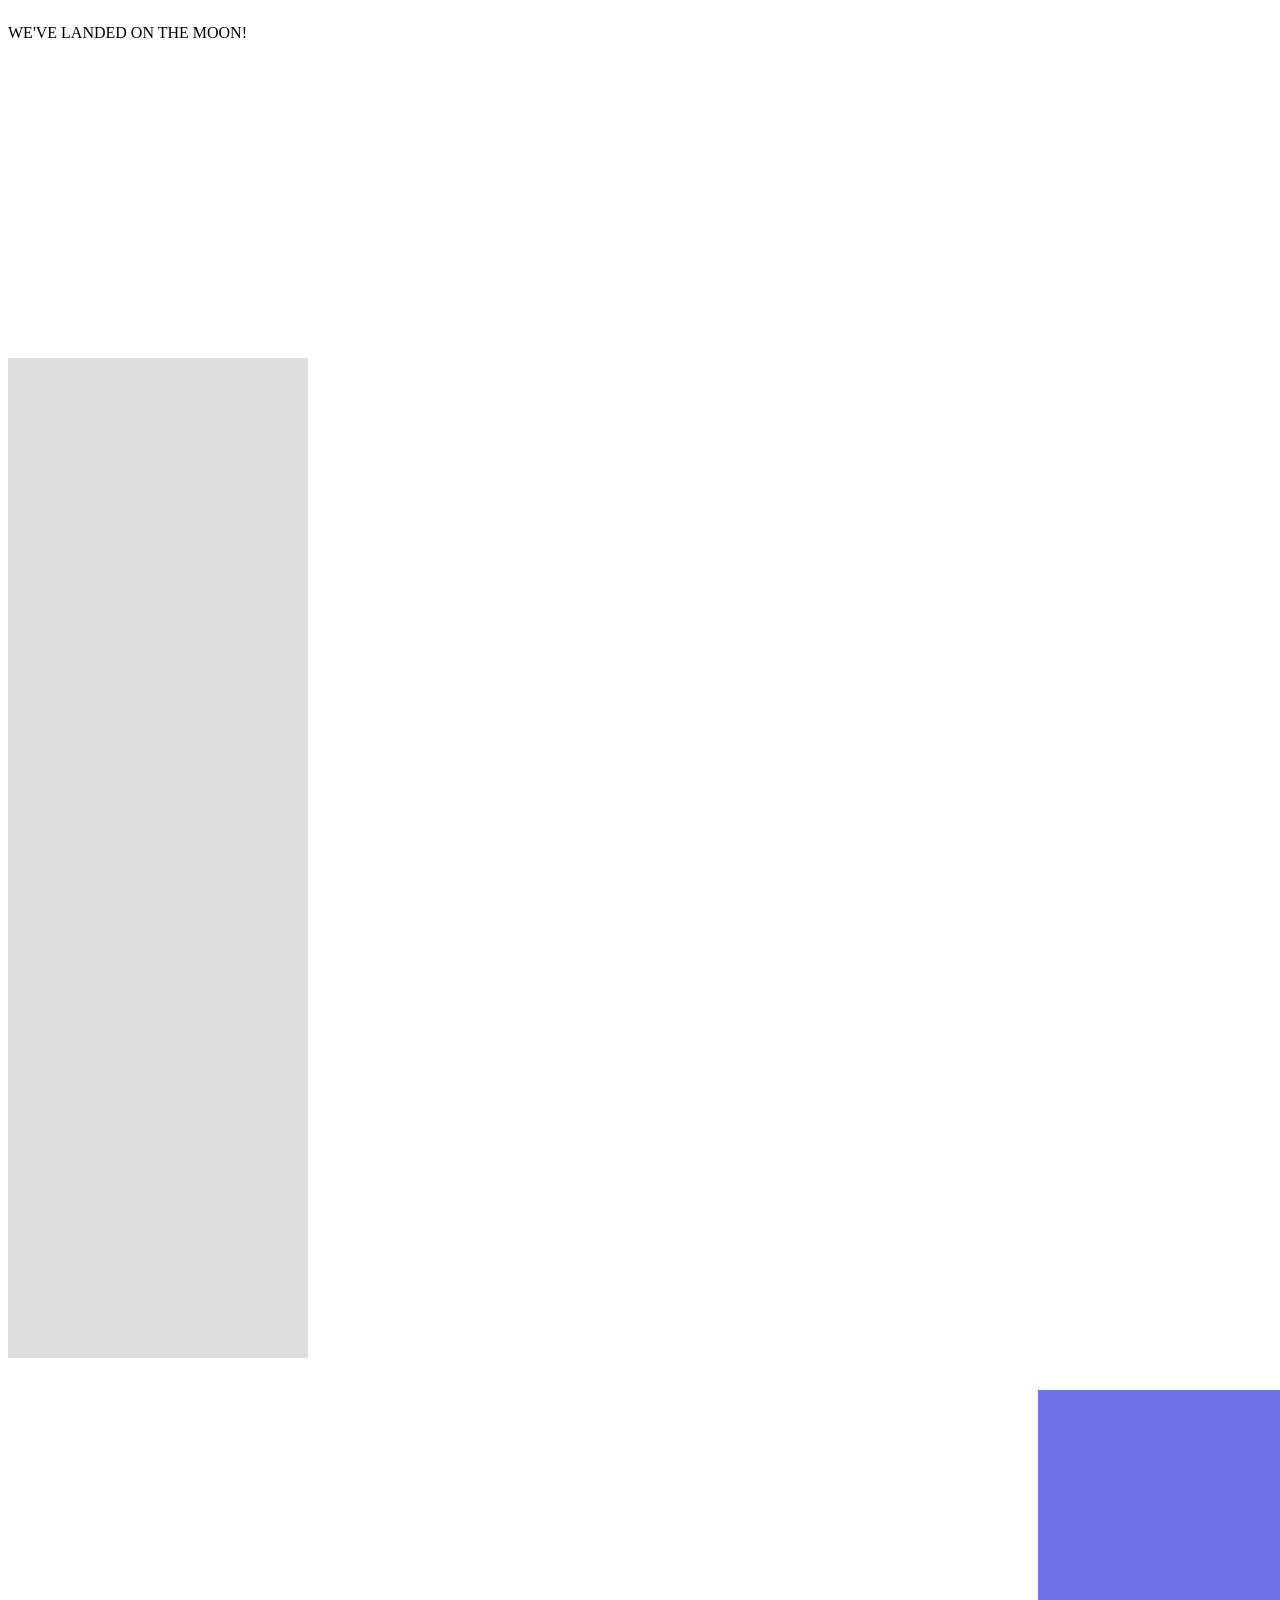
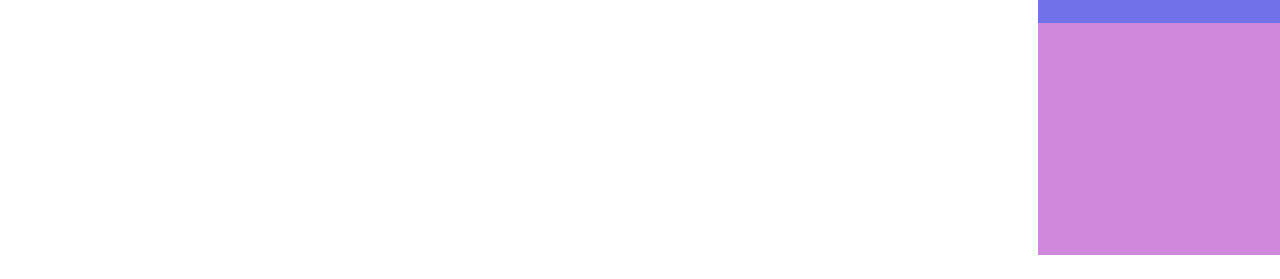
==== challenge/challenge4.html @ 34229188 "update" ====
<link rel="stylesheet" href="challenge4.css">
<p style="color: black; "> WE'VE LANDED ON THE MOON! </p>
<div class="box1">
<body>
<p id="pink"> </p>
</div>
<div>
<p id="two"> </p>
</div>
    <p id="blue"> </p>
    <p id="pink2"> </p>
</div>
<p id="yellow"> </p>

</div>
</body>
---- challenge/challenge4.css ----
p {display:inline-block;
}

#pink {
    height: 1000px;
    width: 300px;
    background-color: rgb(222, 222, 222);
    margin-top: 300px;
    
}
#teal {
    height: 700px;
    width: 700px;
    background-color: rgb(222, 222, 222);
    margin-left: -600px;
}
#blue {
    height: 232.5px;
    width: 450px;
    background-color: rgb(113, 113, 234);

}
#pink2 {
    height: 232.5px;
    width: 450px;
    background-color: rgb(207, 136, 220);
}
#yellow {
    height: 700px;
    width: 700px;
    background-color: rgb(225, 225, 136);
    margin-left: 1480px;
    margin-top: -718px;
}
#teal, #blue, #pink2 {
    display: block;
    margin-left: 1030px;
    margin-top: -715px;
}
#blue, #pink2 {
    margin-top: -16px;
}
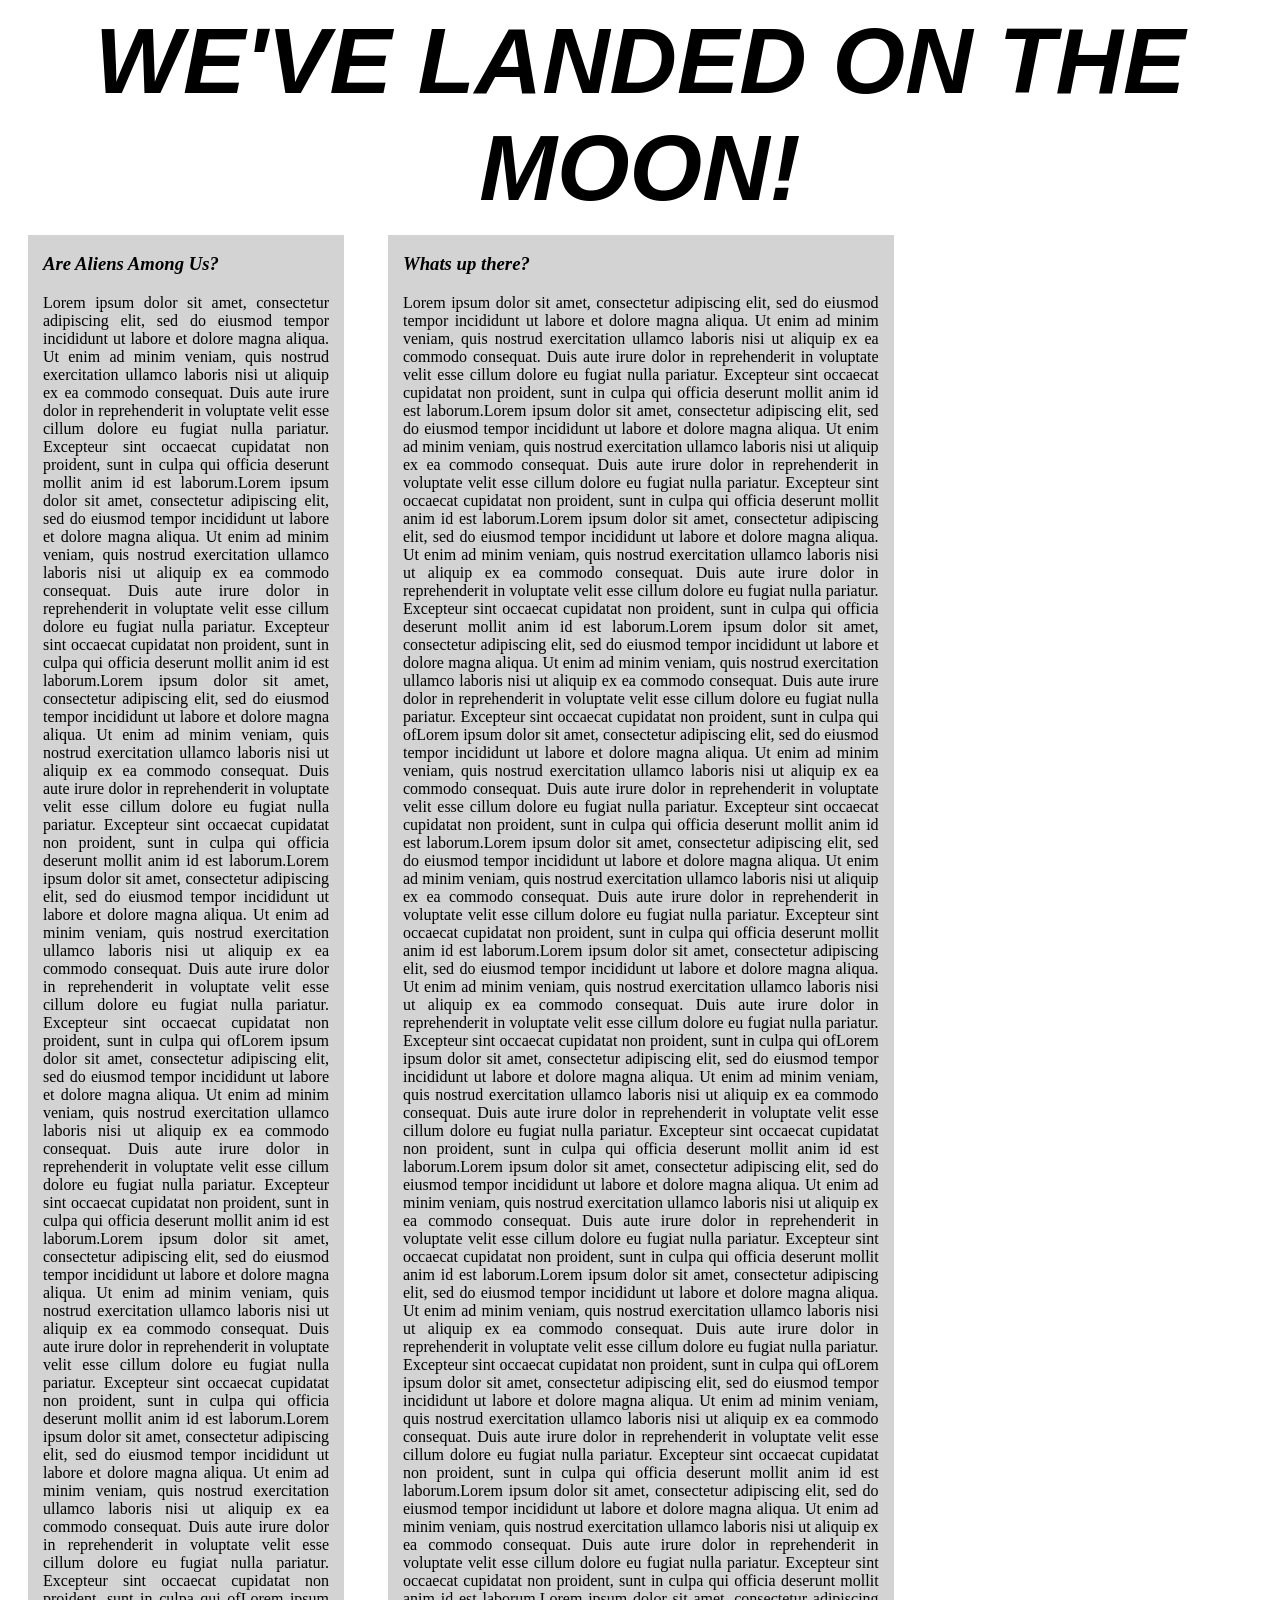
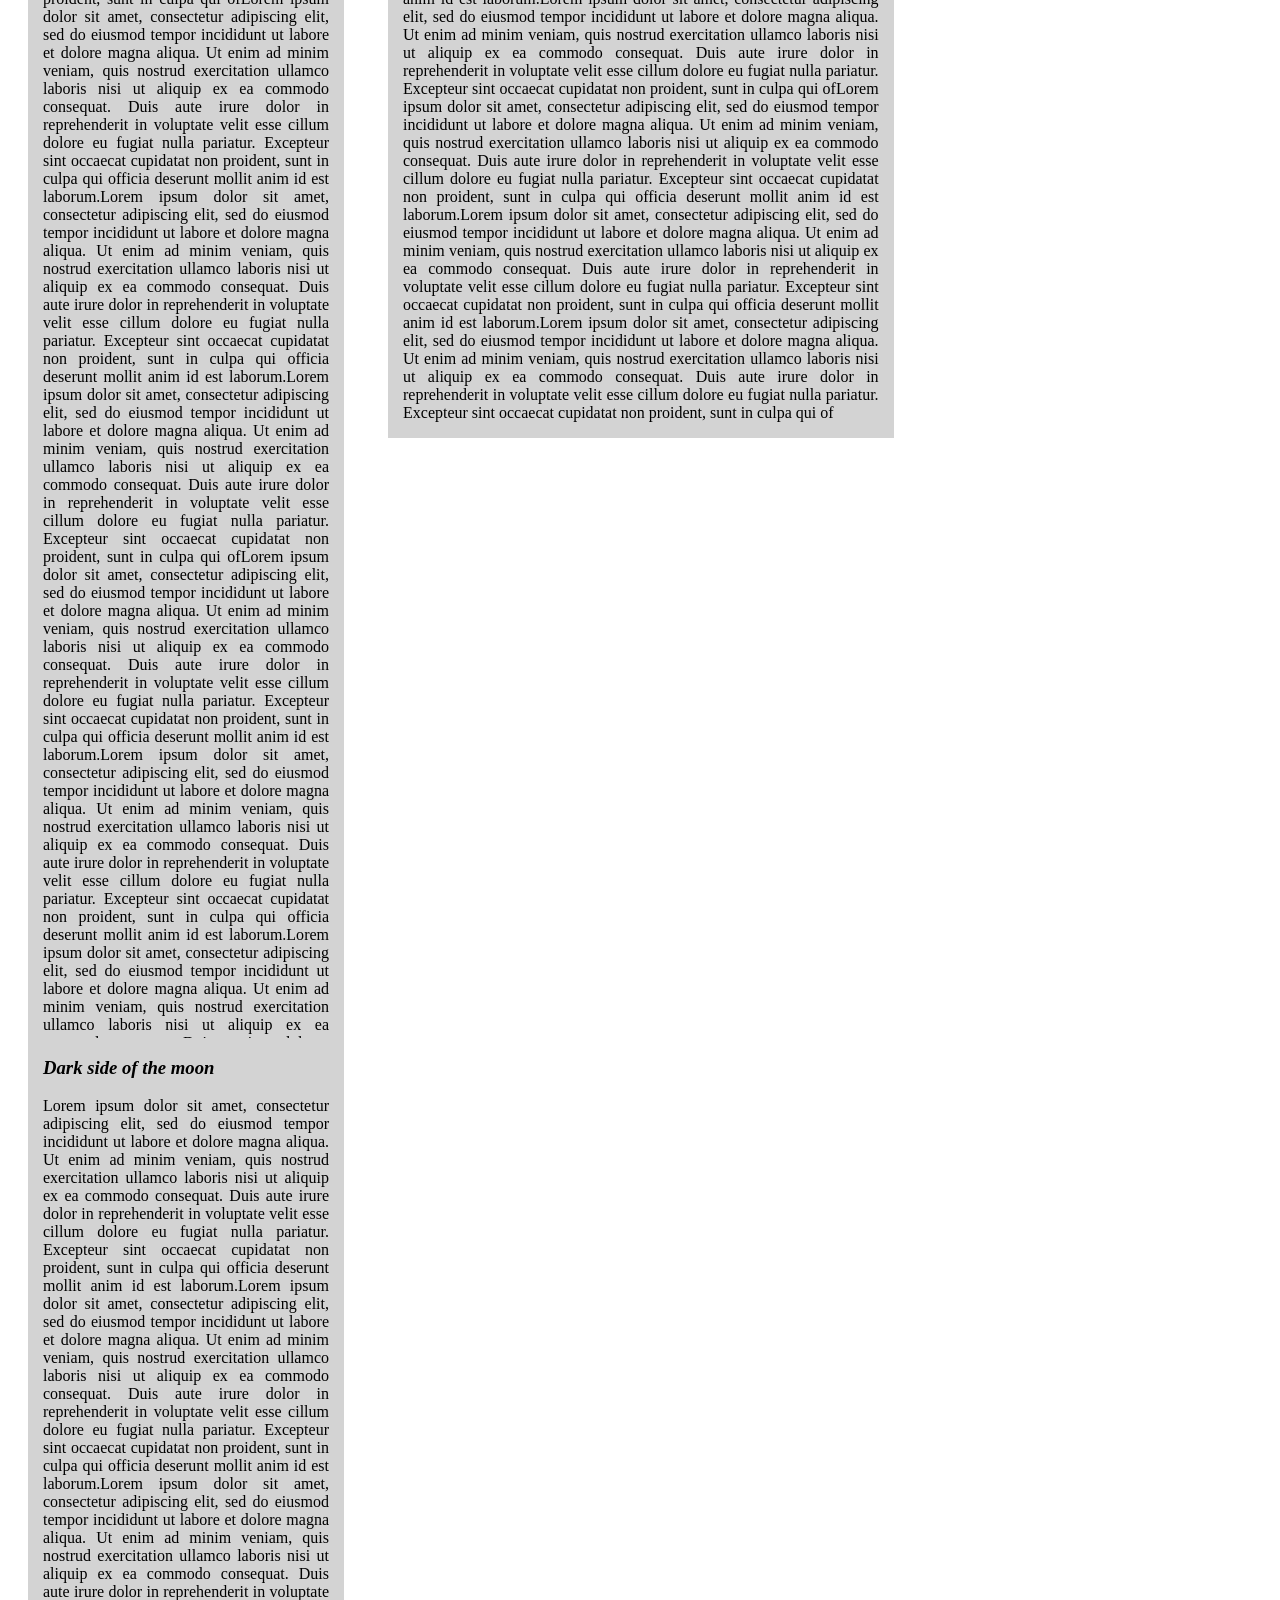
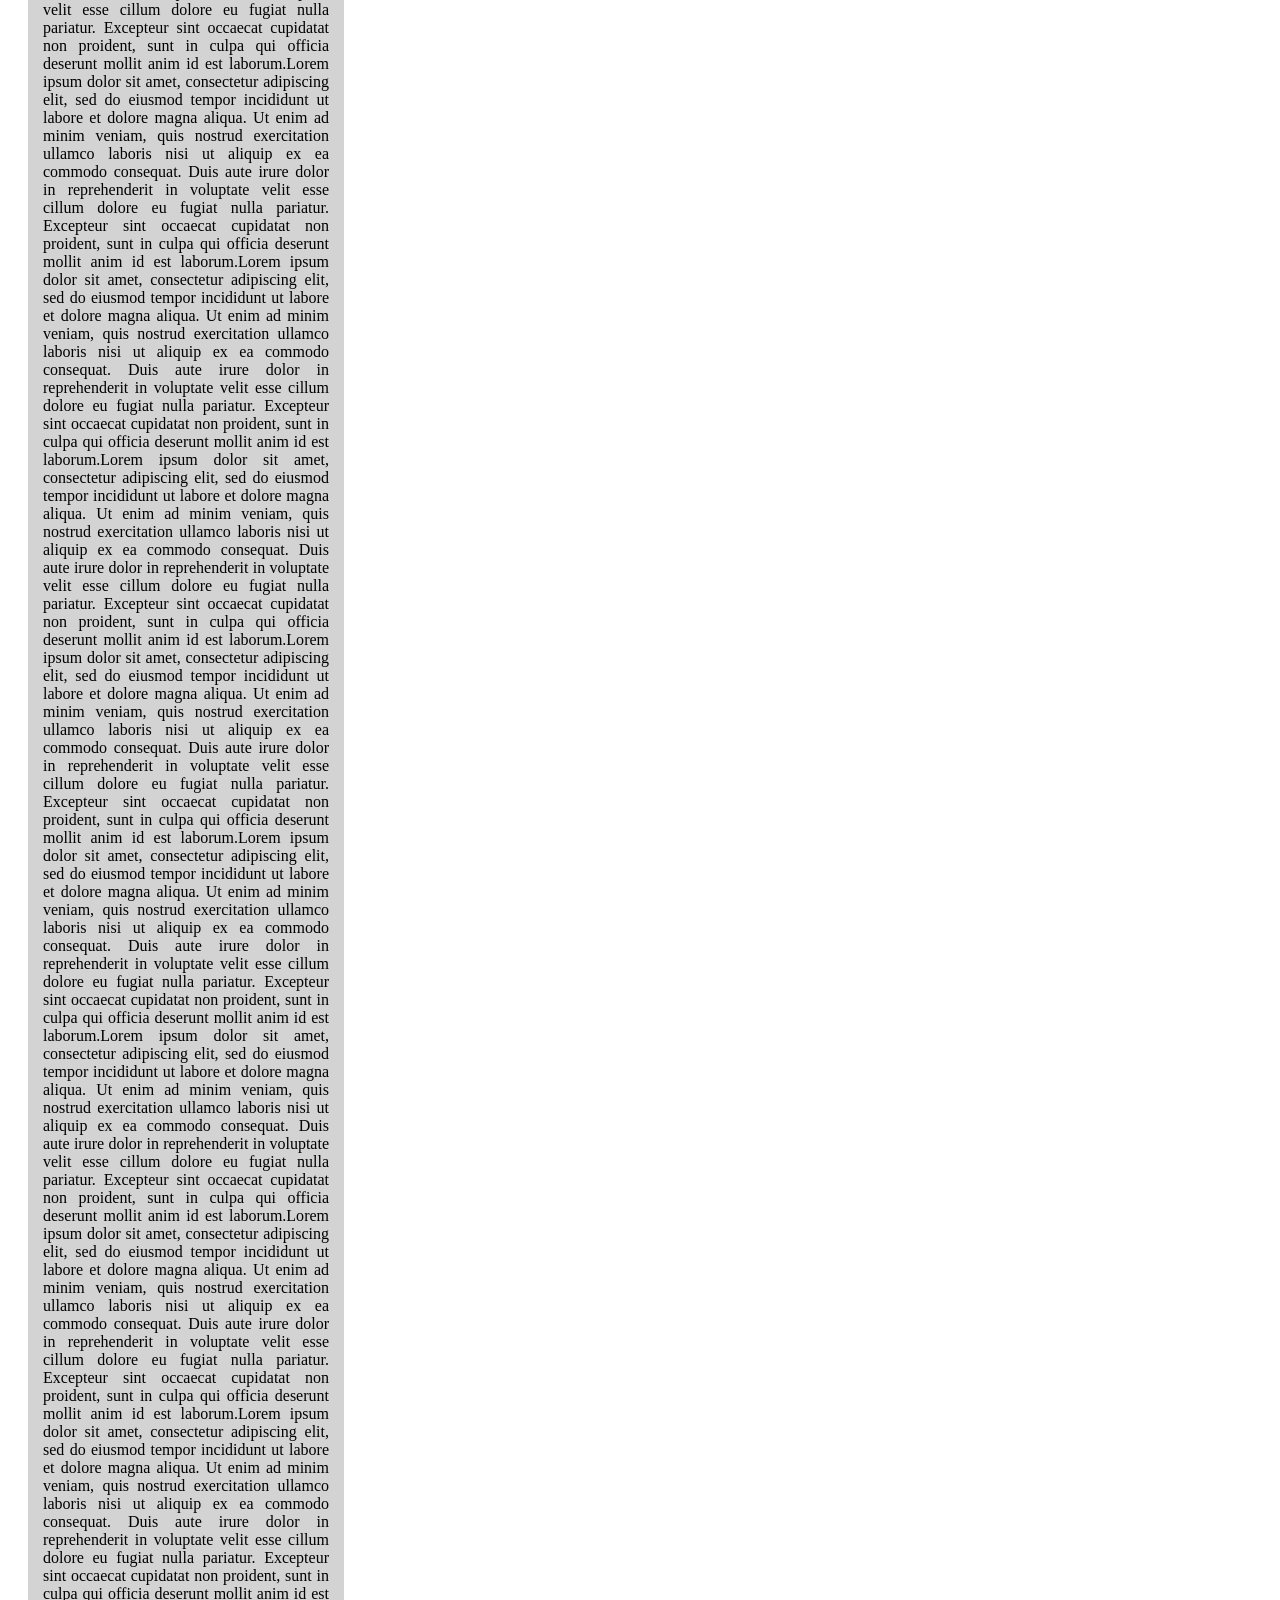
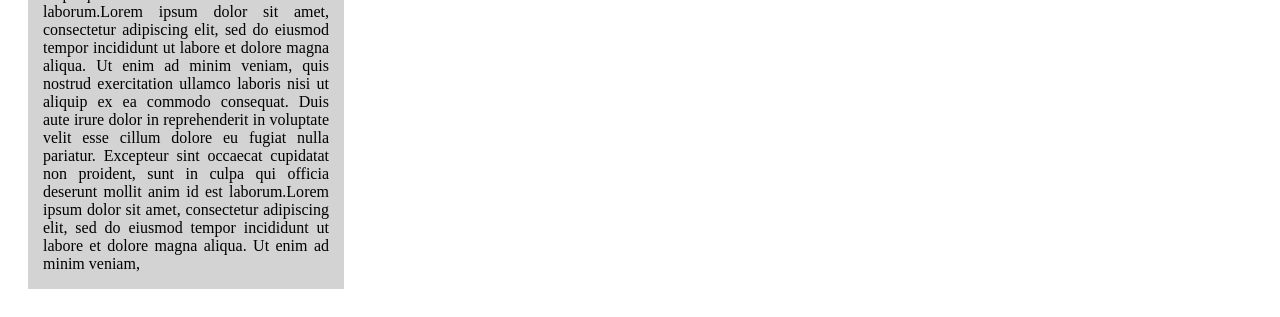
==== commit 826f7ce1: "update" ====
--- a/challenge/challenge4.html
+++ b/challenge/challenge4.html
@@ -1,16 +1,27 @@
 <link rel="stylesheet" href="challenge4.css">
-<p style="color: black; "> WE'VE LANDED ON THE MOON! </p>
-<div class="box1">
+
+<head>
+</head>
+
 <body>
-<p id="pink"> </p>
-</div>
-<div>
-<p id="two"> </p>
-</div>
-    <p id="blue"> </p>
-    <p id="pink2"> </p>
-</div>
-<p id="yellow"> </p>
+<h1 id="title"> WE'VE LANDED ON THE MOON! </h1>
+
+<div id="leftColumn">
+    <h3> Are Aliens Among Us?</h3>
+
+    <p>Lorem ipsum dolor sit amet, consectetur adipiscing elit, sed do eiusmod tempor incididunt ut labore et dolore magna aliqua. Ut enim ad minim veniam, quis nostrud exercitation ullamco laboris nisi ut aliquip ex ea commodo consequat. Duis aute irure dolor in reprehenderit in voluptate velit esse cillum dolore eu fugiat nulla pariatur. Excepteur sint occaecat cupidatat non proident, sunt in culpa qui officia deserunt mollit anim id est laborum.Lorem ipsum dolor sit amet, consectetur adipiscing elit, sed do eiusmod tempor incididunt ut labore et dolore magna aliqua. Ut enim ad minim veniam, quis nostrud exercitation ullamco laboris nisi ut aliquip ex ea commodo consequat. Duis aute irure dolor in reprehenderit in voluptate velit esse cillum dolore eu fugiat nulla pariatur. Excepteur sint occaecat cupidatat non proident, sunt in culpa qui officia deserunt mollit anim id est laborum.Lorem ipsum dolor sit amet, consectetur adipiscing elit, sed do eiusmod tempor incididunt ut labore et dolore magna aliqua. Ut enim ad minim veniam, quis nostrud exercitation ullamco laboris nisi ut aliquip ex ea commodo consequat. Duis aute irure dolor in reprehenderit in voluptate velit esse cillum dolore eu fugiat nulla pariatur. Excepteur sint occaecat cupidatat non proident, sunt in culpa qui officia deserunt mollit anim id est laborum.Lorem ipsum dolor sit amet, consectetur adipiscing elit, sed do eiusmod tempor incididunt ut labore et dolore magna aliqua. Ut enim ad minim veniam, quis nostrud exercitation ullamco laboris nisi ut aliquip ex ea commodo consequat. Duis aute irure dolor in reprehenderit in voluptate velit esse cillum dolore eu fugiat nulla pariatur. Excepteur sint occaecat cupidatat non proident, sunt in culpa qui ofLorem ipsum dolor sit amet, consectetur adipiscing elit, sed do eiusmod tempor incididunt ut labore et dolore magna aliqua. Ut enim ad minim veniam, quis nostrud exercitation ullamco laboris nisi ut aliquip ex ea commodo consequat. Duis aute irure dolor in reprehenderit in voluptate velit esse cillum dolore eu fugiat nulla pariatur. Excepteur sint occaecat cupidatat non proident, sunt in culpa qui officia deserunt mollit anim id est laborum.Lorem ipsum dolor sit amet, consectetur adipiscing elit, sed do eiusmod tempor incididunt ut labore et dolore magna aliqua. Ut enim ad minim veniam, quis nostrud exercitation ullamco laboris nisi ut aliquip ex ea commodo consequat. Duis aute irure dolor in reprehenderit in voluptate velit esse cillum dolore eu fugiat nulla pariatur. Excepteur sint occaecat cupidatat non proident, sunt in culpa qui officia deserunt mollit anim id est laborum.Lorem ipsum dolor sit amet, consectetur adipiscing elit, sed do eiusmod tempor incididunt ut labore et dolore magna aliqua. Ut enim ad minim veniam, quis nostrud exercitation ullamco laboris nisi ut aliquip ex ea commodo consequat. Duis aute irure dolor in reprehenderit in voluptate velit esse cillum dolore eu fugiat nulla pariatur. Excepteur sint occaecat cupidatat non proident, sunt in culpa qui ofLorem ipsum dolor sit amet, consectetur adipiscing elit, sed do eiusmod tempor incididunt ut labore et dolore magna aliqua. Ut enim ad minim veniam, quis nostrud exercitation ullamco laboris nisi ut aliquip ex ea commodo consequat. Duis aute irure dolor in reprehenderit in voluptate velit esse cillum dolore eu fugiat nulla pariatur. Excepteur sint occaecat cupidatat non proident, sunt in culpa qui officia deserunt mollit anim id est laborum.Lorem ipsum dolor sit amet, consectetur adipiscing elit, sed do eiusmod tempor incididunt ut labore et dolore magna aliqua. Ut enim ad minim veniam, quis nostrud exercitation ullamco laboris nisi ut aliquip ex ea commodo consequat. Duis aute irure dolor in reprehenderit in voluptate velit esse cillum dolore eu fugiat nulla pariatur. Excepteur sint occaecat cupidatat non proident, sunt in culpa qui officia deserunt mollit anim id est laborum.Lorem ipsum dolor sit amet, consectetur adipiscing elit, sed do eiusmod tempor incididunt ut labore et dolore magna aliqua. Ut enim ad minim veniam, quis nostrud exercitation ullamco laboris nisi ut aliquip ex ea commodo consequat. Duis aute irure dolor in reprehenderit in voluptate velit esse cillum dolore eu fugiat nulla pariatur. Excepteur sint occaecat cupidatat non proident, sunt in culpa qui ofLorem ipsum dolor sit amet, consectetur adipiscing elit, sed do eiusmod tempor incididunt ut labore et dolore magna aliqua. Ut enim ad minim veniam, quis nostrud exercitation ullamco laboris nisi ut aliquip ex ea commodo consequat. Duis aute irure dolor in reprehenderit in voluptate velit esse cillum dolore eu fugiat nulla pariatur. Excepteur sint occaecat cupidatat non proident, sunt in culpa qui officia deserunt mollit anim id est laborum.Lorem ipsum dolor sit amet, consectetur adipiscing elit, sed do eiusmod tempor incididunt ut labore et dolore magna aliqua. Ut enim ad minim veniam, quis nostrud exercitation ullamco laboris nisi ut aliquip ex ea commodo consequat. Duis aute irure dolor in reprehenderit in voluptate velit esse cillum dolore eu fugiat nulla pariatur. Excepteur sint occaecat cupidatat non proident, sunt in culpa qui officia deserunt mollit anim id est laborum.Lorem ipsum dolor sit amet, consectetur adipiscing elit, sed do eiusmod tempor incididunt ut labore et dolore magna aliqua. Ut enim ad minim veniam, quis nostrud exercitation ullamco laboris nisi ut aliquip ex ea commodo consequat. Duis aute irure dolor </p>
 
 </div>
-</body>
+
+<div id="centerColumn">
+    <h3> Whats up there? </h3>
+    <p>Lorem ipsum dolor sit amet, consectetur adipiscing elit, sed do eiusmod tempor incididunt ut labore et dolore magna aliqua. Ut enim ad minim veniam, quis nostrud exercitation ullamco laboris nisi ut aliquip ex ea commodo consequat. Duis aute irure dolor in reprehenderit in voluptate velit esse cillum dolore eu fugiat nulla pariatur. Excepteur sint occaecat cupidatat non proident, sunt in culpa qui officia deserunt mollit anim id est laborum.Lorem ipsum dolor sit amet, consectetur adipiscing elit, sed do eiusmod tempor incididunt ut labore et dolore magna aliqua. Ut enim ad minim veniam, quis nostrud exercitation ullamco laboris nisi ut aliquip ex ea commodo consequat. Duis aute irure dolor in reprehenderit in voluptate velit esse cillum dolore eu fugiat nulla pariatur. Excepteur sint occaecat cupidatat non proident, sunt in culpa qui officia deserunt mollit anim id est laborum.Lorem ipsum dolor sit amet, consectetur adipiscing elit, sed do eiusmod tempor incididunt ut labore et dolore magna aliqua. Ut enim ad minim veniam, quis nostrud exercitation ullamco laboris nisi ut aliquip ex ea commodo consequat. Duis aute irure dolor in reprehenderit in voluptate velit esse cillum dolore eu fugiat nulla pariatur. Excepteur sint occaecat cupidatat non proident, sunt in culpa qui officia deserunt mollit anim id est laborum.Lorem ipsum dolor sit amet, consectetur adipiscing elit, sed do eiusmod tempor incididunt ut labore et dolore magna aliqua. Ut enim ad minim veniam, quis nostrud exercitation ullamco laboris nisi ut aliquip ex ea commodo consequat. Duis aute irure dolor in reprehenderit in voluptate velit esse cillum dolore eu fugiat nulla pariatur. Excepteur sint occaecat cupidatat non proident, sunt in culpa qui ofLorem ipsum dolor sit amet, consectetur adipiscing elit, sed do eiusmod tempor incididunt ut labore et dolore magna aliqua. Ut enim ad minim veniam, quis nostrud exercitation ullamco laboris nisi ut aliquip ex ea commodo consequat. Duis aute irure dolor in reprehenderit in voluptate velit esse cillum dolore eu fugiat nulla pariatur. Excepteur sint occaecat cupidatat non proident, sunt in culpa qui officia deserunt mollit anim id est laborum.Lorem ipsum dolor sit amet, consectetur adipiscing elit, sed do eiusmod tempor incididunt ut labore et dolore magna aliqua. Ut enim ad minim veniam, quis nostrud exercitation ullamco laboris nisi ut aliquip ex ea commodo consequat. Duis aute irure dolor in reprehenderit in voluptate velit esse cillum dolore eu fugiat nulla pariatur. Excepteur sint occaecat cupidatat non proident, sunt in culpa qui officia deserunt mollit anim id est laborum.Lorem ipsum dolor sit amet, consectetur adipiscing elit, sed do eiusmod tempor incididunt ut labore et dolore magna aliqua. Ut enim ad minim veniam, quis nostrud exercitation ullamco laboris nisi ut aliquip ex ea commodo consequat. Duis aute irure dolor in reprehenderit in voluptate velit esse cillum dolore eu fugiat nulla pariatur. Excepteur sint occaecat cupidatat non proident, sunt in culpa qui ofLorem ipsum dolor sit amet, consectetur adipiscing elit, sed do eiusmod tempor incididunt ut labore et dolore magna aliqua. Ut enim ad minim veniam, quis nostrud exercitation ullamco laboris nisi ut aliquip ex ea commodo consequat. Duis aute irure dolor in reprehenderit in voluptate velit esse cillum dolore eu fugiat nulla pariatur. Excepteur sint occaecat cupidatat non proident, sunt in culpa qui officia deserunt mollit anim id est laborum.Lorem ipsum dolor sit amet, consectetur adipiscing elit, sed do eiusmod tempor incididunt ut labore et dolore magna aliqua. Ut enim ad minim veniam, quis nostrud exercitation ullamco laboris nisi ut aliquip ex ea commodo consequat. Duis aute irure dolor in reprehenderit in voluptate velit esse cillum dolore eu fugiat nulla pariatur. Excepteur sint occaecat cupidatat non proident, sunt in culpa qui officia deserunt mollit anim id est laborum.Lorem ipsum dolor sit amet, consectetur adipiscing elit, sed do eiusmod tempor incididunt ut labore et dolore magna aliqua. Ut enim ad minim veniam, quis nostrud exercitation ullamco laboris nisi ut aliquip ex ea commodo consequat. Duis aute irure dolor in reprehenderit in voluptate velit esse cillum dolore eu fugiat nulla pariatur. Excepteur sint occaecat cupidatat non proident, sunt in culpa qui ofLorem ipsum dolor sit amet, consectetur adipiscing elit, sed do eiusmod tempor incididunt ut labore et dolore magna aliqua. Ut enim ad minim veniam, quis nostrud exercitation ullamco laboris nisi ut aliquip ex ea commodo consequat. Duis aute irure dolor in reprehenderit in voluptate velit esse cillum dolore eu fugiat nulla pariatur. Excepteur sint occaecat cupidatat non proident, sunt in culpa qui officia deserunt mollit anim id est laborum.Lorem ipsum dolor sit amet, consectetur adipiscing elit, sed do eiusmod tempor incididunt ut labore et dolore magna aliqua. Ut enim ad minim veniam, quis nostrud exercitation ullamco laboris nisi ut aliquip ex ea commodo consequat. Duis aute irure dolor in reprehenderit in voluptate velit esse cillum dolore eu fugiat nulla pariatur. Excepteur sint occaecat cupidatat non proident, sunt in culpa qui officia deserunt mollit anim id est laborum.Lorem ipsum dolor sit amet, consectetur adipiscing elit, sed do eiusmod tempor incididunt ut labore et dolore magna aliqua. Ut enim ad minim veniam, quis nostrud exercitation ullamco laboris nisi ut aliquip ex ea commodo consequat. Duis aute irure dolor in reprehenderit in voluptate velit esse cillum dolore eu fugiat nulla pariatur. Excepteur sint occaecat cupidatat non proident, sunt in culpa qui ofLorem ipsum dolor sit amet, consectetur adipiscing elit, sed do eiusmod tempor incididunt ut labore et dolore magna aliqua. Ut enim ad minim veniam, quis nostrud exercitation ullamco laboris nisi ut aliquip ex ea commodo consequat. Duis aute irure dolor in reprehenderit in voluptate velit esse cillum dolore eu fugiat nulla pariatur. Excepteur sint occaecat cupidatat non proident, sunt in culpa qui officia deserunt mollit anim id est laborum.Lorem ipsum dolor sit amet, consectetur adipiscing elit, sed do eiusmod tempor incididunt ut labore et dolore magna aliqua. Ut enim ad minim veniam, quis nostrud exercitation ullamco laboris nisi ut aliquip ex ea commodo consequat. Duis aute irure dolor in reprehenderit in voluptate velit esse cillum dolore eu fugiat nulla pariatur. Excepteur sint occaecat cupidatat non proident, sunt in culpa qui officia deserunt mollit anim id est laborum.Lorem ipsum dolor sit amet, consectetur adipiscing elit, sed do eiusmod tempor incididunt ut labore et dolore magna aliqua. Ut enim ad minim veniam, quis nostrud exercitation ullamco laboris nisi ut aliquip ex ea commodo consequat. Duis aute irure dolor in reprehenderit in voluptate velit esse cillum dolore eu fugiat nulla pariatur. Excepteur sint occaecat cupidatat non proident, sunt in culpa qui of</p>
+
+</div>
+
+<div id="rightColumn">
+    <h3> Dark side of the moon </h3>
+    <p>Lorem ipsum dolor sit amet, consectetur adipiscing elit, sed do eiusmod tempor incididunt ut labore et dolore magna aliqua. Ut enim ad minim veniam, quis nostrud exercitation ullamco laboris nisi ut aliquip ex ea commodo consequat. Duis aute irure dolor in reprehenderit in voluptate velit esse cillum dolore eu fugiat nulla pariatur. Excepteur sint occaecat cupidatat non proident, sunt in culpa qui officia deserunt mollit anim id est laborum.Lorem ipsum dolor sit amet, consectetur adipiscing elit, sed do eiusmod tempor incididunt ut labore et dolore magna aliqua. Ut enim ad minim veniam, quis nostrud exercitation ullamco laboris nisi ut aliquip ex ea commodo consequat. Duis aute irure dolor in reprehenderit in voluptate velit esse cillum dolore eu fugiat nulla pariatur. Excepteur sint occaecat cupidatat non proident, sunt in culpa qui officia deserunt mollit anim id est laborum.Lorem ipsum dolor sit amet, consectetur adipiscing elit, sed do eiusmod tempor incididunt ut labore et dolore magna aliqua. Ut enim ad minim veniam, quis nostrud exercitation ullamco laboris nisi ut aliquip ex ea commodo consequat. Duis aute irure dolor in reprehenderit in voluptate velit esse cillum dolore eu fugiat nulla pariatur. Excepteur sint occaecat cupidatat non proident, sunt in culpa qui officia deserunt mollit anim id est laborum.Lorem ipsum dolor sit amet, consectetur adipiscing elit, sed do eiusmod tempor incididunt ut labore et dolore magna aliqua. Ut enim ad minim veniam, quis nostrud exercitation ullamco laboris nisi ut aliquip ex ea commodo consequat. Duis aute irure dolor in reprehenderit in voluptate velit esse cillum dolore eu fugiat nulla pariatur. Excepteur sint occaecat cupidatat non proident, sunt in culpa qui officia deserunt mollit anim id est laborum.Lorem ipsum dolor sit amet, consectetur adipiscing elit, sed do eiusmod tempor incididunt ut labore et dolore magna aliqua. Ut enim ad minim veniam, quis nostrud exercitation ullamco laboris nisi ut aliquip ex ea commodo consequat. Duis aute irure dolor in reprehenderit in voluptate velit esse cillum dolore eu fugiat nulla pariatur. Excepteur sint occaecat cupidatat non proident, sunt in culpa qui officia deserunt mollit anim id est laborum.Lorem ipsum dolor sit amet, consectetur adipiscing elit, sed do eiusmod tempor incididunt ut labore et dolore magna aliqua. Ut enim ad minim veniam, quis nostrud exercitation ullamco laboris nisi ut aliquip ex ea commodo consequat. Duis aute irure dolor in reprehenderit in voluptate velit esse cillum dolore eu fugiat nulla pariatur. Excepteur sint occaecat cupidatat non proident, sunt in culpa qui officia deserunt mollit anim id est laborum.Lorem ipsum dolor sit amet, consectetur adipiscing elit, sed do eiusmod tempor incididunt ut labore et dolore magna aliqua. Ut enim ad minim veniam, quis nostrud exercitation ullamco laboris nisi ut aliquip ex ea commodo consequat. Duis aute irure dolor in reprehenderit in voluptate velit esse cillum dolore eu fugiat nulla pariatur. Excepteur sint occaecat cupidatat non proident, sunt in culpa qui officia deserunt mollit anim id est laborum.Lorem ipsum dolor sit amet, consectetur adipiscing elit, sed do eiusmod tempor incididunt ut labore et dolore magna aliqua. Ut enim ad minim veniam, quis nostrud exercitation ullamco laboris nisi ut aliquip ex ea commodo consequat. Duis aute irure dolor in reprehenderit in voluptate velit esse cillum dolore eu fugiat nulla pariatur. Excepteur sint occaecat cupidatat non proident, sunt in culpa qui officia deserunt mollit anim id est laborum.Lorem ipsum dolor sit amet, consectetur adipiscing elit, sed do eiusmod tempor incididunt ut labore et dolore magna aliqua. Ut enim ad minim veniam, quis nostrud exercitation ullamco laboris nisi ut aliquip ex ea commodo consequat. Duis aute irure dolor in reprehenderit in voluptate velit esse cillum dolore eu fugiat nulla pariatur. Excepteur sint occaecat cupidatat non proident, sunt in culpa qui officia deserunt mollit anim id est laborum.Lorem ipsum dolor sit amet, consectetur adipiscing elit, sed do eiusmod tempor incididunt ut labore et dolore magna aliqua. Ut enim ad minim veniam, quis nostrud exercitation ullamco laboris nisi ut aliquip ex ea commodo consequat. Duis aute irure dolor in reprehenderit in voluptate velit esse cillum dolore eu fugiat nulla pariatur. Excepteur sint occaecat cupidatat non proident, sunt in culpa qui officia deserunt mollit anim id est laborum.Lorem ipsum dolor sit amet, consectetur adipiscing elit, sed do eiusmod tempor incididunt ut labore et dolore magna aliqua. Ut enim ad minim veniam, quis nostrud exercitation ullamco laboris nisi ut aliquip ex ea commodo consequat. Duis aute irure dolor in reprehenderit in voluptate velit esse cillum dolore eu fugiat nulla pariatur. Excepteur sint occaecat cupidatat non proident, sunt in culpa qui officia deserunt mollit anim id est laborum.Lorem ipsum dolor sit amet, consectetur adipiscing elit, sed do eiusmod tempor incididunt ut labore et dolore magna aliqua. Ut enim ad minim veniam, quis nostrud exercitation ullamco laboris nisi ut aliquip ex ea commodo consequat. Duis aute irure dolor in reprehenderit in voluptate velit esse cillum dolore eu fugiat nulla pariatur. Excepteur sint occaecat cupidatat non proident, sunt in culpa qui officia deserunt mollit anim id est laborum.Lorem ipsum dolor sit amet, consectetur adipiscing elit, sed do eiusmod tempor incididunt ut labore et dolore magna aliqua. Ut enim ad minim veniam, 
+</div>
+
+</body>
--- a/challenge/challenge4.css
+++ b/challenge/challenge4.css
@@ -1,42 +1,35 @@
-p {display:inline-block;
+#title{
+    font-size: 70pt;
+    font-weight:bold;
+    font-style: italic;
+    font-variant-caps: titling-caps;
+    text-align: center;
+    font-family:"Monaco", sans-serif;
 }
 
-#pink {
-    height: 1000px;
-    width: 300px;
-    background-color: rgb(222, 222, 222);
-    margin-top: 300px;
+h3{
+    font-style: italic;
+    padding-left:15px;
     
 }
-#teal {
-    height: 700px;
-    width: 700px;
-    background-color: rgb(222, 222, 222);
-    margin-left: -600px;
+
+div{
+    background-color: lightgray;
+    display: inline-block;
+    vertical-align: top;
+    margin: 20px;
+    margin-top: -50px;
 }
-#blue {
-    height: 232.5px;
-    width: 450px;
-    background-color: rgb(113, 113, 234);
 
+#leftColumn, #rightColumn{
+    width: 25%;
 }
-#pink2 {
-    height: 232.5px;
-    width: 450px;
-    background-color: rgb(207, 136, 220);
+#centerColumn{
+    width: 40%
 }
-#yellow {
-    height: 700px;
-    width: 700px;
-    background-color: rgb(225, 225, 136);
-    margin-left: 1480px;
-    margin-top: -718px;
-}
-#teal, #blue, #pink2 {
-    display: block;
-    margin-left: 1030px;
-    margin-top: -715px;
-}
-#blue, #pink2 {
-    margin-top: -16px;
-}
+
+p {
+    text-align: justify;
+    padding-left: 15px;
+    padding-right: 15px;
+}
